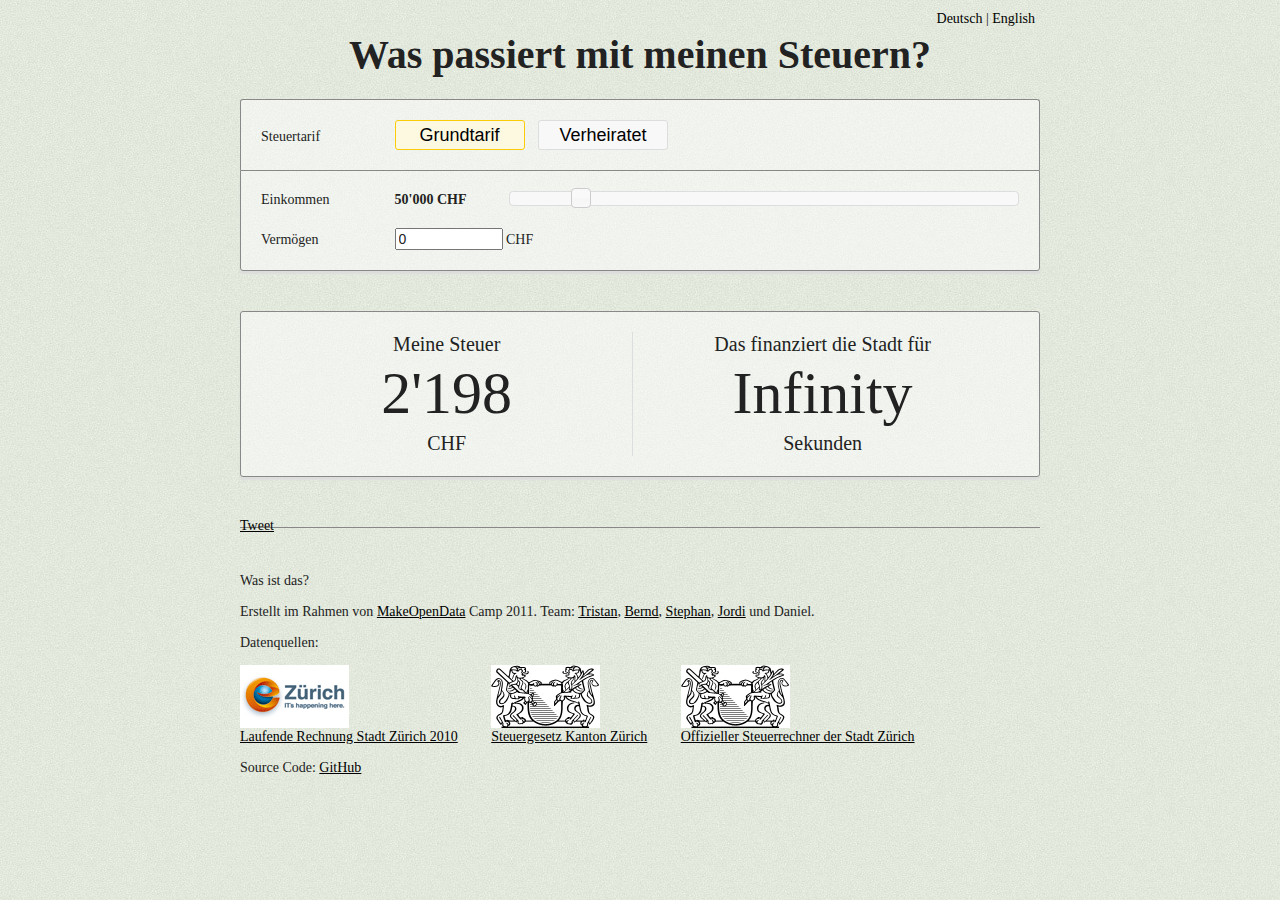
==== index.html @ 0a0dd1dc "Merge branch 'master' of gitorious.org:wheredidmytaxesgo/wheredidmytaxesgo" ====
<!DOCTYPE html>
<html class="no-js" lang="en">
    <head>
        <meta charset="utf-8">
        <meta http-equiv="X-UA-Compatible" content="IE=edge,chrome=1">

        <title class="t">Where Did My Taxes Go?</title>
        <meta name="description" content="">
        <meta name="viewport" content="width=device-width,initial-scale=1">

        <link rel="stylesheet" href="css/style.css">
        <link rel="stylesheet" href="css/ui-lightness/jquery-ui-1.8.16.custom.css" />
        <script src="js/libs/modernizr-2.0.6.min.js"></script>
    </head>
    <body>
        <noscript>You need to enable JavaScript to use this website.</noscript>
        <div id="container" class="hidden">
            <header>
                <div class="lang">
                    <a data-lang="de">Deutsch</a> |
                    <a data-lang="en">English</a>
                </div>
                <h1 class="t">Where Did My Taxes Go?</h1>
            </header>

            <div id="main" role="main">
                <div class="block marital">
                    <p>
                        <span class="block-head t">Civil Status</span>
                        <button id="single" class="selected t">Single</button>
                        <button id="married" class="t">Married</button>
                    </p>
                </div>
                <div class="block income">
                    <p>
                        <span class="t block-head">Income</span>
                        <input id="slider" type="number" min="10000" max="300000" step="1000" value="50000" />
                    </p>
                    <p class="capital">
                        <span class="t block-head">Assets</span>
                        <input id="capital" type="number" min="0" step="10000" value="0" />
                        CHF
                    </p>
                </div>

                <div class="block report">
                    <div class="taxes">
                        <p class="t">Annual Taxes</p>
                        <p id="taxes"></p>
                        <p>CHF</p>
                    </div>
                    <div class="time">
                        <p class="t">This Money Lasted The City For</p>
                        <div class="num">
                            <p id="time"></p>
                            <p class="t">sec</p>
                        </div>
                        <div class="graph"></div>
                    </div>
                </div>
                <div class="chart"></div>

                <div class="social">
                    <a href="https://twitter.com/share" class="twitter-share-button" data-count="horizontal">Tweet</a><script type="text/javascript" src="//platform.twitter.com/widgets.js"></script>

                    <div id="fb-root"></div>
                    <script>(function(d, s, id) {
                      var js, fjs = d.getElementsByTagName(s)[0];
                      if (d.getElementById(id)) {return;}
                      js = d.createElement(s); js.id = id;
                      js.src = "//connect.facebook.net/en_US/all.js#xfbml=1";
                      fjs.parentNode.insertBefore(js, fjs);
                    }(document, 'script', 'facebook-jssdk'));</script>

                    <div class="fb-like" data-href="http://wheredidmytaxesgo.nelm.io/" data-send="false" data-layout="button_count" data-width="200" data-show-faces="true"></div>

                    <!-- Place this tag where you want the +1 button to render -->
                    <g:plusone size="small" annotation="inline"></g:plusone>

                    <!-- Place this render call where appropriate -->
                    <script type="text/javascript">
                      (function() {
                        var po = document.createElement('script'); po.type = 'text/javascript'; po.async = true;
                        po.src = 'https://apis.google.com/js/plusone.js';
                        var s = document.getElementsByTagName('script')[0]; s.parentNode.insertBefore(po, s);
                      })();
                    </script>
                </div>
            </div>

            <footer>
                <p class="t">What is this?<p>
                <p class="t">This was done during the <a href="http://make.opendata.ch/">MakeOpenData</a> Camp 2011. Team: <a href="http://local.ch">Tristan</a>, <a href="http://en.wikipedia.org/wiki/Bernd_Fix">Bernd</a>, <a href="http://www.im.ethz.ch/people/karpischek">Stephan</a>, <a href="http://seld.be">Jordi</a> and Daniel.</p>
                <p class="t">Data Sources:</p>
                <p class="source"><a href="http://od.ifi.uzh.ch/package/laufende-rechnung-und-investitionsrechnung-2010"><img src="img/ezurich.gif" alt="eZurich" />Laufende Rechnung Stadt Zürich 2010</a></p>
                <p class="source"><a href="http://www.zh.ch/internet/de/rechtliche_grundlagen/gesetze/erlass.html?Open&Ordnr=631.1"><img src="img/zurich.gif" alt="Kanton Zürich" />Steuergesetz Kanton Zürich</a></p>
                <p class="source"><a href="http://www.steueramt.zh.ch/internet/finanzdirektion/ksta/de/steuerberechnung/stebe_natuerliche_personen/stst_normal.html"><img src="img/zurich.gif" alt="Stadtkanton Steueramt" />Offizieller Steuerrechner der Stadt Zürich</a></p>
                <p><span class="t">Source Code:</span> <a href="https://github.com/Seldaek/wheredidmytaxesgo">GitHub</a></p>
            </footer>
        </div>

        <script src="js/libs/jquery-1.6.4.min.js"></script>
        <script src="js/libs/d3-2.3.2.js"></script>
        <script src="js/libs/d3.layout-2.3.2.js"></script>
        <script src="js/libs/jquery-ui-1.8.16.custom.min.js"></script>
        <script src="js/libs/jquery-cookie.js"></script>
        <script src="js/libs/jquery-tr-1.1.min.js"></script>
        <script src="js/dict.js"></script>
        <script src="js/main.js"></script>
    </body>
</html>
---- css/style.css ----
/*
 * HTML5 Boilerplate
 *
 * What follows is the result of much research on cross-browser styling.
 * Credit left inline and big thanks to Nicolas Gallagher, Jonathan Neal,
 * Kroc Camen, and the H5BP dev community and team.
 */


/* =============================================================================
   HTML5 element display
   ========================================================================== */

article, aside, details, figcaption, figure, footer, header, hgroup, nav, section { display: block; }
audio[controls], canvas, video { display: inline-block; *display: inline; *zoom: 1; }


/* =============================================================================
   Base
   ========================================================================== */

/*
 * 1. Correct text resizing oddly in IE6/7 when body font-size is set using em units
 *    http://clagnut.com/blog/348/#c790
 * 2. Force vertical scrollbar in non-IE
 * 3. Remove Android and iOS tap highlight color to prevent entire container being highlighted
 *    www.yuiblog.com/blog/2010/10/01/quick-tip-customizing-the-mobile-safari-tap-highlight-color/
 * 4. Prevent iOS text size adjust on device orientation change, without disabling user zoom
 *    www.456bereastreet.com/archive/201012/controlling_text_size_in_safari_for_ios_without_disabling_user_zoom/
 */

html { font-size: 100%; overflow-y: scroll; -webkit-overflow-scrolling: touch; -webkit-tap-highlight-color: rgba(0,0,0,0); -webkit-text-size-adjust: 100%; -ms-text-size-adjust: 100%; }

body { margin: 0; font-size: 13px; line-height: 1.231; }

body, button, input, select, textarea { font-family: sans-serif; color: #222; }

/*
 * These selection declarations have to be separate
 * No text-shadow: twitter.com/miketaylr/status/12228805301
 * Also: hot pink!
 */

::-moz-selection { background: #9cb1b6; color: #fff; text-shadow: none; }
::selection { background: #9cb1b6; color: #fff; text-shadow: none; }


/* =============================================================================
   Links
   ========================================================================== */

a { color: #00e; }
a:visited { color: #551a8b; }
a:focus { outline: thin dotted; }

/* Improve readability when focused and hovered in all browsers: people.opera.com/patrickl/experiments/keyboard/test */
a:hover, a:active { outline: 0; }


/* =============================================================================
   Typography
   ========================================================================== */

abbr[title] { border-bottom: 1px dotted; }

b, strong { font-weight: bold; }

blockquote { margin: 1em 40px; }

dfn { font-style: italic; }

hr { display: block; height: 1px; border: 0; border-top: 1px solid #ccc; margin: 1em 0; padding: 0; }

ins { background: #ff9; color: #000; text-decoration: none; }

mark { background: #ff0; color: #000; font-style: italic; font-weight: bold; }

/* Redeclare monospace font family: en.wikipedia.org/wiki/User:Davidgothberg/Test59 */
pre, code, kbd, samp { font-family: monospace, monospace; _font-family: 'courier new', monospace; font-size: 1em; }

/* Improve readability of pre-formatted text in all browsers */
pre { white-space: pre; white-space: pre-wrap; word-wrap: break-word; }

q { quotes: none; }
q:before, q:after { content: ""; content: none; }

small { font-size: 85%; }

/* Position subscript and superscript content without affecting line-height: gist.github.com/413930 */
sub, sup { font-size: 75%; line-height: 0; position: relative; vertical-align: baseline; }
sup { top: -0.5em; }
sub { bottom: -0.25em; }


/* =============================================================================
   Lists
   ========================================================================== */

ul, ol { margin: 1em 0; padding: 0 0 0 40px; }
dd { margin: 0 0 0 40px; }
nav ul, nav ol { list-style: none; margin: 0; padding: 0; }


/* =============================================================================
   Embedded content
   ========================================================================== */

/*
 * Improve image quality when scaled in IE7
 * code.flickr.com/blog/2008/11/12/on-ui-quality-the-little-things-client-side-image-resizing/
 */

img { border: 0; -ms-interpolation-mode: bicubic; }

/*
 * Correct overflow displayed oddly in IE9
 */

svg:not(:root) {
    overflow: hidden;
}


/* =============================================================================
   Figures
   ========================================================================== */

figure { margin: 0; }


/* =============================================================================
   Forms
   ========================================================================== */

form { margin: 0; }
fieldset { border: 0; margin: 0; padding: 0; }

/*
 * 1. Correct color not inheriting in IE6/7/8/9
 * 2. Correct alignment displayed oddly in IE6/7
 */

legend { border: 0; *margin-left: -7px; padding: 0; }

/* Indicate that 'label' will shift focus to the associated form element */
label { cursor: pointer; }

/*
 * 1. Correct font-size not inheriting in all browsers
 * 2. Remove margins in FF3/4 S5 Chrome
 * 3. Define consistent vertical alignment display in all browsers
 */

button, input, select, textarea { font-size: 100%; margin: 0; vertical-align: baseline; *vertical-align: middle; }

/*
 * 1. Define line-height as normal to match FF3/4 (set using !important in the UA stylesheet)
 * 2. Correct inner spacing displayed oddly in IE6/7
 */

button, input { line-height: normal; *overflow: visible; }

/*
 * 1. Display hand cursor for clickable form elements
 * 2. Allow styling of clickable form elements in iOS
 */

button, input[type="button"], input[type="reset"], input[type="submit"] { cursor: pointer; -webkit-appearance: button; }

/*
 * Consistent box sizing and appearance
 */

input[type="checkbox"], input[type="radio"] { box-sizing: border-box; }
input[type="search"] { -moz-box-sizing: content-box; -webkit-box-sizing: content-box; box-sizing: content-box; }

/*
 * Remove inner padding and border in FF3/4
 * www.sitepen.com/blog/2008/05/14/the-devils-in-the-details-fixing-dojos-toolbar-buttons/
 */

button::-moz-focus-inner, input::-moz-focus-inner { border: 0; padding: 0; }

/* Remove default vertical scrollbar in IE6/7/8/9 */
textarea { overflow: auto; vertical-align: top; }

/* Colors for form validity */
input:valid, textarea:valid {  }
input:invalid, textarea:invalid { background-color: #f0dddd; }


/* =============================================================================
   Tables
   ========================================================================== */

table { border-collapse: collapse; border-spacing: 0; }


/* =============================================================================
   Primary styles
   Author:
   ========================================================================== */

body {
  background: url(../img/background.jpg);
}

#container {
  min-width: 480px;
  max-width: 800px;
  margin: auto;
  font-family: Verdana;
  font-size: 14px;
  position: relative;
}

h1 {
  text-align: center;
  font-size: 40px;
  margin: 30px 0 20px;
}

a, a:visited, a:hover {
  color: #000;
}

noscript {
  text-align: center;
  font-size: 20px;
  width: 500px;
  display: block;
  margin: 40px auto;
  padding: 20px;
  border: 2px solid #fbcb09;
  background: #fdf9e1;
  -webkit-border-radius: 3px;
  -moz-border-radius: 3px;
  border-radius: 3px;
}

.lang {
  position: absolute;
  right: 5px;
  top: -20px;
}

.lang a {
  cursor: pointer;
}

.block {
  border: 1px solid #888;
  padding: 20px;
  background: #fff;
  background: rgba(255,255,255,.5);
  -webkit-border-radius: 3px;
  -moz-border-radius: 3px;
  border-radius: 3px;
}

.block.marital {
  border-bottom: 0;
  -webkit-border-bottom-left-radius: 0;
  -moz-border-bottom-left-radius: 0;
  border-bottom-left-radius: 0;
  -webkit-border-bottom-right-radius: 0;
  -moz-border-bottom-right-radius: 0;
  border-bottom-right-radius: 0;
}

.block.income {
  -webkit-border-top-left-radius: 0;
  -moz-border-top-left-radius: 0;
  border-top-left-radius: 0;
  -webkit-border-top-right-radius: 0;
  -moz-border-top-right-radius: 0;
  border-top-right-radius: 0;
}

.block.income, .block.report {
  box-shadow: 0 3px 2px #ddd;
}

.block .capital {
  margin-top: 20px;
}
.block-head {
  width: 130px;
  display: inline-block;
}

.block.report {
  margin-top: 40px;
}

.block p {
  margin: 0;
}
#slider {
  float: right;
  width: 67%;
}
#income {
  font-weight: bold;
  display: inline-block;
}
#capital {
  width: 100px;
}

.block .taxes, .block .time {
  width: 49%;
  display: inline-block;
  text-align: center;
  font-size: 20px;
}

#taxes, #time {
  font-size: 60px;
}

.block .taxes {
  border-right: 1px solid #ddd;
}

button {
  width: 130px;
  height: 30px;
  font-size: 18px;
  display: block;
  background: #f8f8f8;
  color: #000;
  border: 1px solid #ddd;
  -webkit-border-radius: 3px;
  -moz-border-radius: 3px;
  border-radius: 3px;
}

button.selected {
  border-color: #fbcb09;
  background: #fdf9e1;
}

.marital button {
  display: inline-block;
  margin-right: 10px;
}

.chart {
  margin-top: 40px;
}
.chart p {
  margin: 2px 0;
}

.bar-chart .label {
  display: inline-block;
  width: 80px;
  text-align: right;
  margin-right: 10px;
}

.social {
  margin-top: 40px;
}

.twitter-share-button {
  float: left;
}

footer {
  border-top: 1px solid #888;
  margin-top: 50px;
  padding-top: 30px;
}

footer .source {
  margin: 0 30px 0 0;
  display: inline-block;
}

footer .source img {
  display: block;
}

.bar-chart {
  padding-left: 65px;
}

.bar-chart div {
  color: #000;
  white-space: pre;
  position: relative;
}

.bar-chart div.head {
  cursor: pointer;
}

.bar-chart .head {
  font: 12px sans-serif;
  background-color: #97dfe8;
  margin: 5px 0px 0px 0px;
}

.bar-chart .head .legend {
  padding: 10px;
}

.bar-chart .sub {
  font: 10px sans-serif;
  display: none;
  background-color: #b7dfec;
  margin: 1px 0;
}

.bar-chart div span {
  position: absolute;
  left: -65px;
  top: 11px;
}

.bar-chart .sub span {
  top: 4px;
}

.bar-chart .sub .legend {
  padding: 3px;
}


/* =============================================================================
   Non-semantic helper classes
   Please define your styles before this section.
   ========================================================================== */

/* For image replacement */
.ir { display: block; text-indent: -999em; overflow: hidden; background-repeat: no-repeat; text-align: left; direction: ltr; }
.ir br { display: none; }

/* Hide for both screenreaders and browsers:
   css-discuss.incutio.com/wiki/Screenreader_Visibility */
.hidden { display: none; visibility: hidden; }

/* Hide only visually, but have it available for screenreaders: by Jon Neal.
  www.webaim.org/techniques/css/invisiblecontent/  &  j.mp/visuallyhidden */
.visuallyhidden { border: 0; clip: rect(0 0 0 0); height: 1px; margin: -1px; overflow: hidden; padding: 0; position: absolute; width: 1px; }

/* Extends the .visuallyhidden class to allow the element to be focusable when navigated to via the keyboard: drupal.org/node/897638 */
.visuallyhidden.focusable:active, .visuallyhidden.focusable:focus { clip: auto; height: auto; margin: 0; overflow: visible; position: static; width: auto; }

/* Hide visually and from screenreaders, but maintain layout */
.invisible { visibility: hidden; }

/* Contain floats: nicolasgallagher.com/micro-clearfix-hack/ */
.clearfix:before, .clearfix:after { content: ""; display: table; }
.clearfix:after { clear: both; }
.clearfix { zoom: 1; }



/* =============================================================================
   PLACEHOLDER Media Queries for Responsive Design.
   These override the primary ('mobile first') styles
   Modify as content requires.
   ========================================================================== */

@media only screen and (min-width: 480px) {
  /* Style adjustments for viewports 480px and over go here */

}

@media only screen and (min-width: 768px) {
  /* Style adjustments for viewports 768px and over go here */

}


/* =============================================================================
   Print styles.
   Inlined to avoid required HTTP connection: www.phpied.com/delay-loading-your-print-css/
   ========================================================================== */

@media print {
  * { background: transparent !important; color: black !important; text-shadow: none !important; filter:none !important; -ms-filter: none !important; } /* Black prints faster: sanbeiji.com/archives/953 */
  a, a:visited { color: #444 !important; text-decoration: underline; }
  a[href]:after { content: " (" attr(href) ")"; }
  abbr[title]:after { content: " (" attr(title) ")"; }
  .ir a:after, a[href^="javascript:"]:after, a[href^="#"]:after { content: ""; }  /* Don't show links for images, or javascript/internal links */
  pre, blockquote { border: 1px solid #999; page-break-inside: avoid; }
  thead { display: table-header-group; } /* css-discuss.incutio.com/wiki/Printing_Tables */
  tr, img { page-break-inside: avoid; }
  img { max-width: 100% !important; }
  @page { margin: 0.5cm; }
  p, h2, h3 { orphans: 3; widows: 3; }
  h2, h3{ page-break-after: avoid; }
}
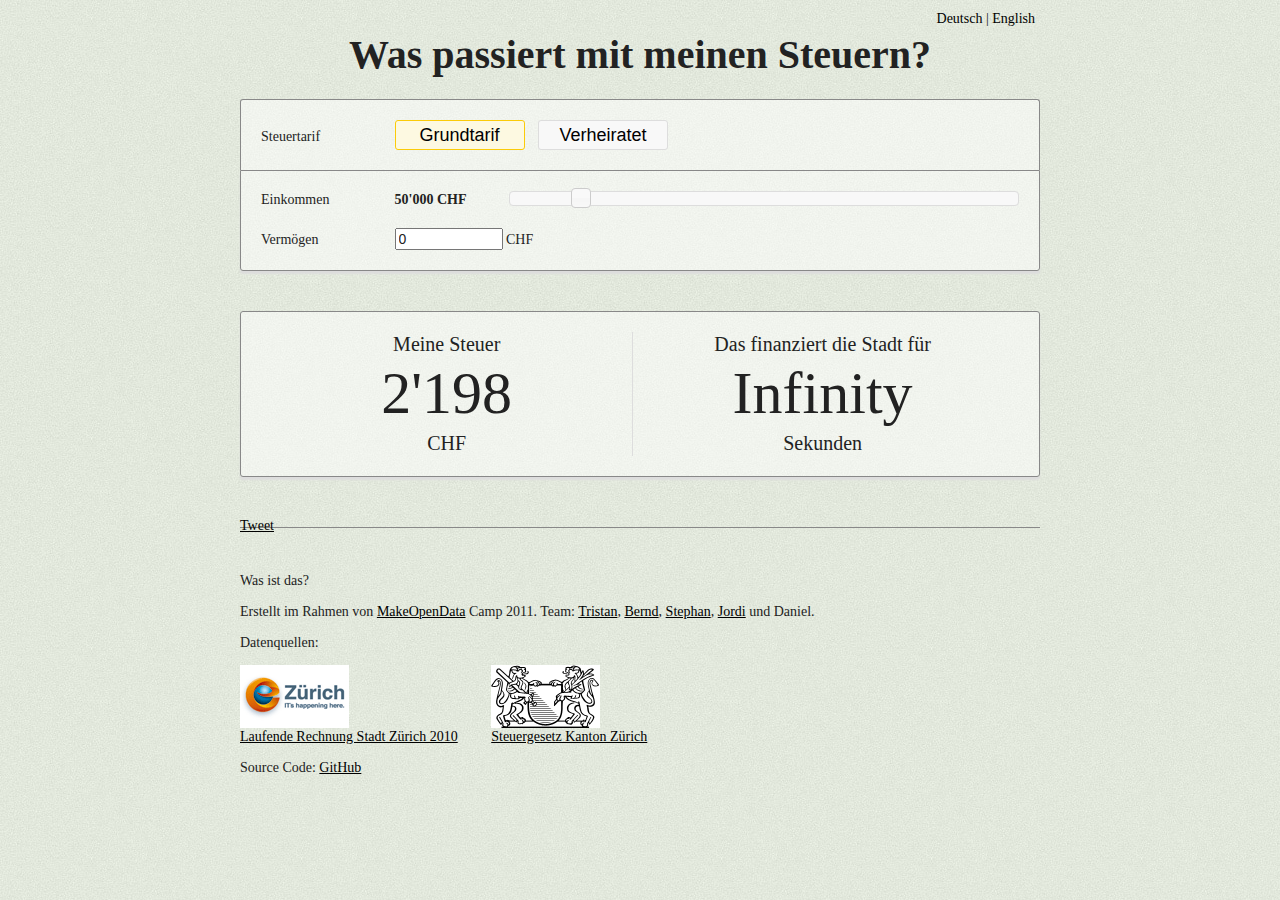
==== commit cdc31ae3: "Remove third logo" ====
--- a/index.html
+++ b/index.html
@@ -94,7 +94,7 @@
                 <p class="t">Data Sources:</p>
                 <p class="source"><a href="http://od.ifi.uzh.ch/package/laufende-rechnung-und-investitionsrechnung-2010"><img src="img/ezurich.gif" alt="eZurich" />Laufende Rechnung Stadt Zürich 2010</a></p>
                 <p class="source"><a href="http://www.zh.ch/internet/de/rechtliche_grundlagen/gesetze/erlass.html?Open&Ordnr=631.1"><img src="img/zurich.gif" alt="Kanton Zürich" />Steuergesetz Kanton Zürich</a></p>
-                <p class="source"><a href="http://www.steueramt.zh.ch/internet/finanzdirektion/ksta/de/steuerberechnung/stebe_natuerliche_personen/stst_normal.html"><img src="img/zurich.gif" alt="Stadtkanton Steueramt" />Offizieller Steuerrechner der Stadt Zürich</a></p>
+                <!--<p class="source"><a href="http://www.steueramt.zh.ch/internet/finanzdirektion/ksta/de/steuerberechnung/stebe_natuerliche_personen/stst_normal.html"><img src="img/zurich.gif" alt="Stadtkanton Steueramt" />Offizieller Steuerrechner der Stadt Zürich</a></p>-->
                 <p><span class="t">Source Code:</span> <a href="https://github.com/Seldaek/wheredidmytaxesgo">GitHub</a></p>
             </footer>
         </div>
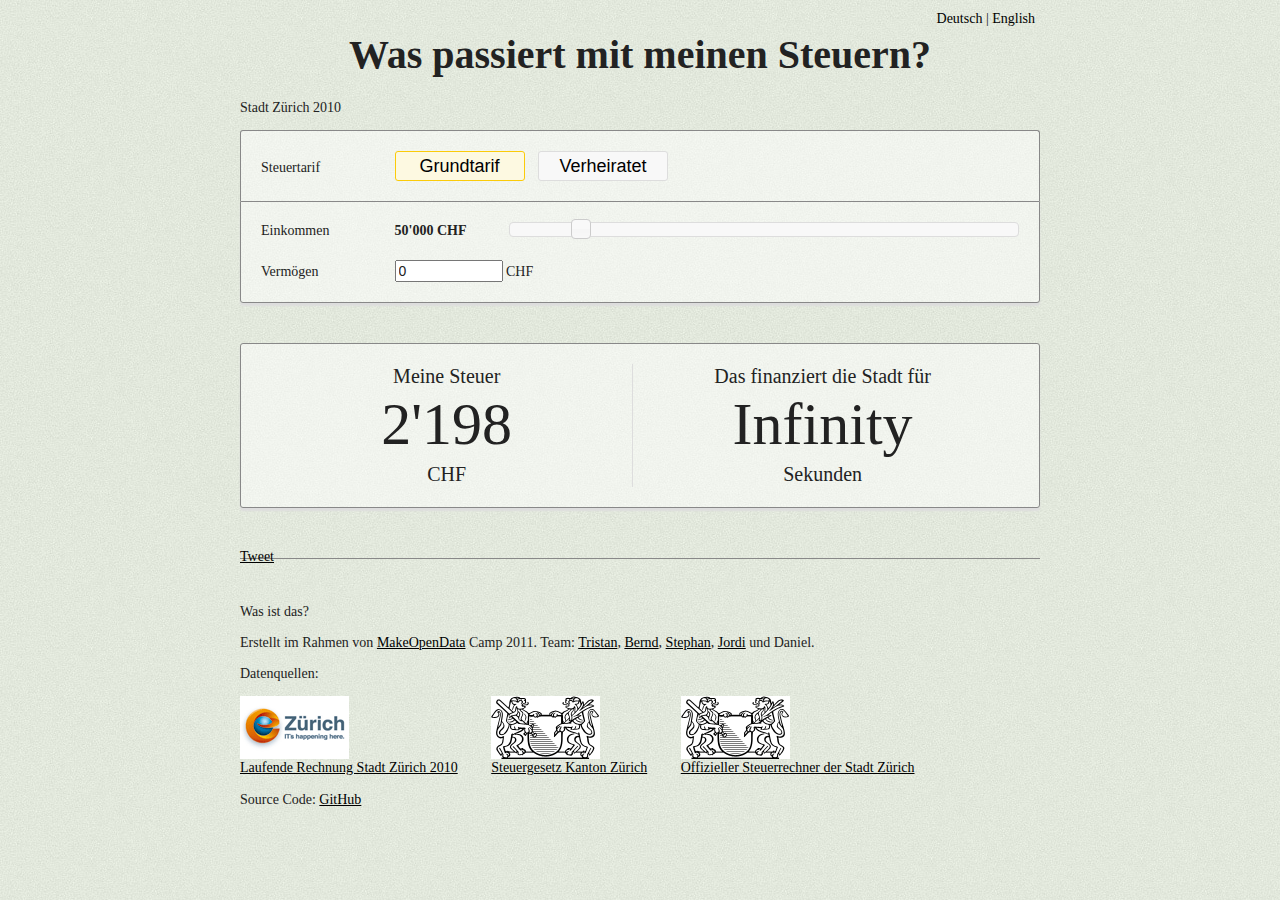
==== commit 37fff6e9: "Added city of zürich in the header" ====
--- a/index.html
+++ b/index.html
@@ -21,6 +21,7 @@
                     <a data-lang="en">English</a>
                 </div>
                 <h1 class="t">Where Did My Taxes Go?</h1>
+                <p class="t">City of Zürich 2010</p>
             </header>
 
             <div id="main" role="main">
@@ -94,14 +95,14 @@
                 <p class="t">Data Sources:</p>
                 <p class="source"><a href="http://od.ifi.uzh.ch/package/laufende-rechnung-und-investitionsrechnung-2010"><img src="img/ezurich.gif" alt="eZurich" />Laufende Rechnung Stadt Zürich 2010</a></p>
                 <p class="source"><a href="http://www.zh.ch/internet/de/rechtliche_grundlagen/gesetze/erlass.html?Open&Ordnr=631.1"><img src="img/zurich.gif" alt="Kanton Zürich" />Steuergesetz Kanton Zürich</a></p>
-                <!--<p class="source"><a href="http://www.steueramt.zh.ch/internet/finanzdirektion/ksta/de/steuerberechnung/stebe_natuerliche_personen/stst_normal.html"><img src="img/zurich.gif" alt="Stadtkanton Steueramt" />Offizieller Steuerrechner der Stadt Zürich</a></p>-->
+                <p class="source"><a href="http://www.steueramt.zh.ch/internet/finanzdirektion/ksta/de/steuerberechnung/stebe_natuerliche_personen/stst_normal.html"><img src="img/zurich.gif" alt="Stadtkanton Steueramt" />Offizieller Steuerrechner der Stadt Zürich</a></p>
                 <p><span class="t">Source Code:</span> <a href="https://github.com/Seldaek/wheredidmytaxesgo">GitHub</a></p>
             </footer>
         </div>
 
-        <script src="js/libs/jquery-1.6.4.min.js"></script>
         <script src="js/libs/d3-2.3.2.js"></script>
         <script src="js/libs/d3.layout-2.3.2.js"></script>
+        <script src="js/libs/jquery-1.6.2.min.js"></script>
         <script src="js/libs/jquery-ui-1.8.16.custom.min.js"></script>
         <script src="js/libs/jquery-cookie.js"></script>
         <script src="js/libs/jquery-tr-1.1.min.js"></script>
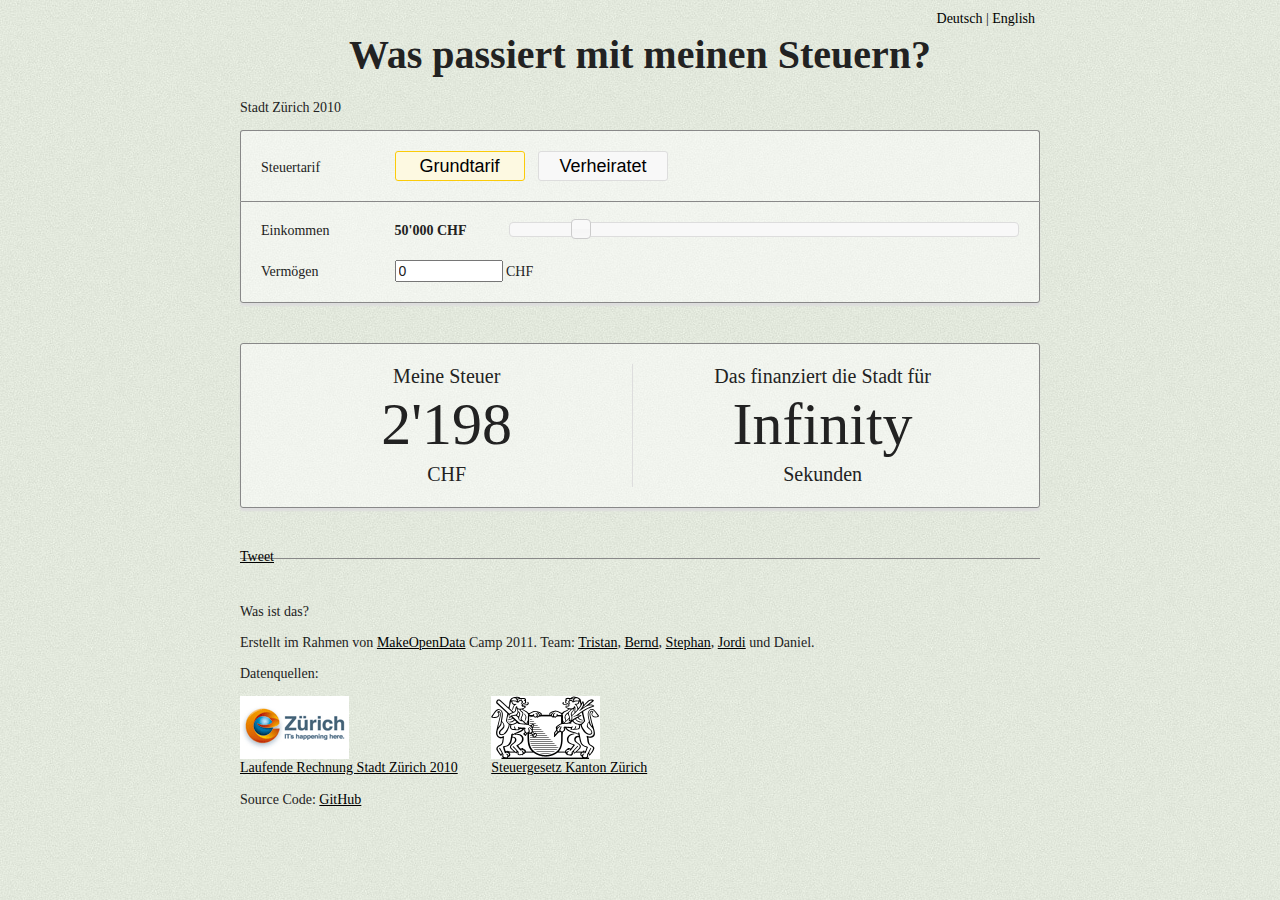
==== commit a6db87a7: "Merge branch 'master' of gitorious:wheredidmytaxesgo/wheredidmytaxesgo" ====
--- a/index.html
+++ b/index.html
@@ -95,14 +95,14 @@
                 <p class="t">Data Sources:</p>
                 <p class="source"><a href="http://od.ifi.uzh.ch/package/laufende-rechnung-und-investitionsrechnung-2010"><img src="img/ezurich.gif" alt="eZurich" />Laufende Rechnung Stadt Zürich 2010</a></p>
                 <p class="source"><a href="http://www.zh.ch/internet/de/rechtliche_grundlagen/gesetze/erlass.html?Open&Ordnr=631.1"><img src="img/zurich.gif" alt="Kanton Zürich" />Steuergesetz Kanton Zürich</a></p>
-                <p class="source"><a href="http://www.steueramt.zh.ch/internet/finanzdirektion/ksta/de/steuerberechnung/stebe_natuerliche_personen/stst_normal.html"><img src="img/zurich.gif" alt="Stadtkanton Steueramt" />Offizieller Steuerrechner der Stadt Zürich</a></p>
+                <!--<p class="source"><a href="http://www.steueramt.zh.ch/internet/finanzdirektion/ksta/de/steuerberechnung/stebe_natuerliche_personen/stst_normal.html"><img src="img/zurich.gif" alt="Stadtkanton Steueramt" />Offizieller Steuerrechner der Stadt Zürich</a></p>-->
                 <p><span class="t">Source Code:</span> <a href="https://github.com/Seldaek/wheredidmytaxesgo">GitHub</a></p>
             </footer>
         </div>
 
+        <script src="js/libs/jquery-1.6.4.min.js"></script>
         <script src="js/libs/d3-2.3.2.js"></script>
         <script src="js/libs/d3.layout-2.3.2.js"></script>
-        <script src="js/libs/jquery-1.6.2.min.js"></script>
         <script src="js/libs/jquery-ui-1.8.16.custom.min.js"></script>
         <script src="js/libs/jquery-cookie.js"></script>
         <script src="js/libs/jquery-tr-1.1.min.js"></script>
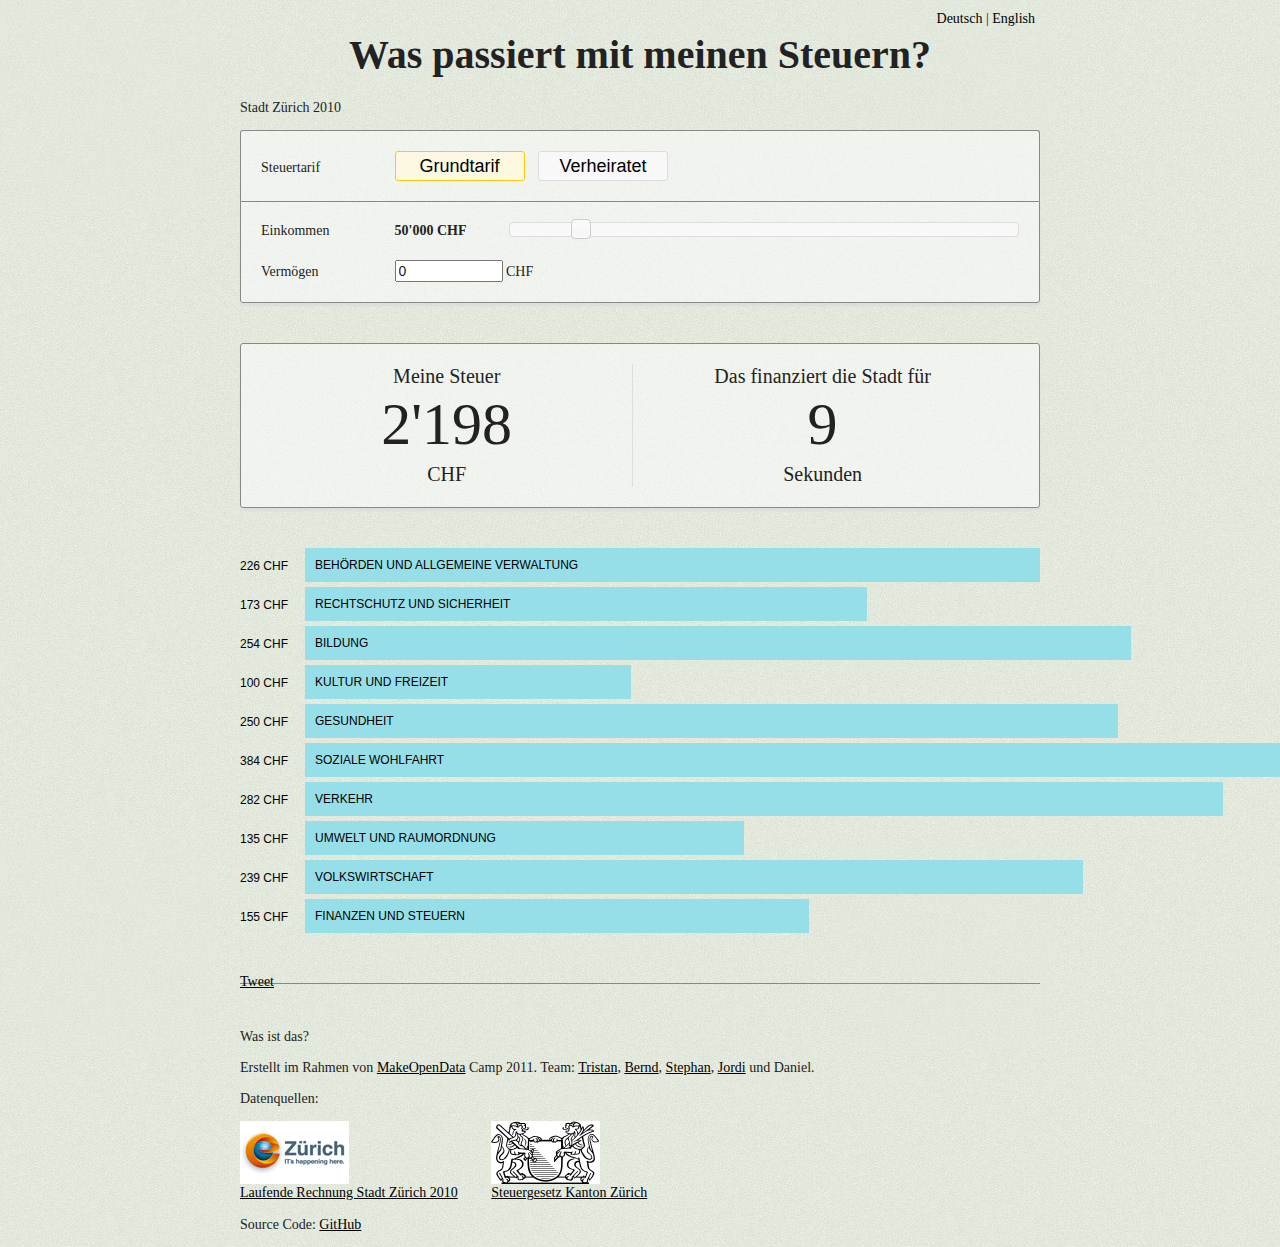
==== commit ba34f22b: "Fix bug in IE<=8" ====
--- a/index.html
+++ b/index.html
@@ -4,7 +4,7 @@
         <meta charset="utf-8">
         <meta http-equiv="X-UA-Compatible" content="IE=edge,chrome=1">
 
-        <title class="t">Where Did My Taxes Go?</title>
+        <title>Where Did My Taxes Go?</title>
         <meta name="description" content="">
         <meta name="viewport" content="width=device-width,initial-scale=1">
 
@@ -108,5 +108,17 @@
         <script src="js/libs/jquery-tr-1.1.min.js"></script>
         <script src="js/dict.js"></script>
         <script src="js/main.js"></script>
+
+        <script type="text/javascript">
+          var _gaq = _gaq || [];
+          _gaq.push(['_setAccount', 'UA-26060255-1']);
+          _gaq.push(['_trackPageview']);
+
+          (function() {
+            var ga = document.createElement('script'); ga.type = 'text/javascript'; ga.async = true;
+            ga.src = ('https:' == document.location.protocol ? 'https://ssl' : 'http://www') + '.google-analytics.com/ga.js';
+            var s = document.getElementsByTagName('script')[0]; s.parentNode.insertBefore(ga, s);
+          })();
+        </script>
     </body>
 </html>
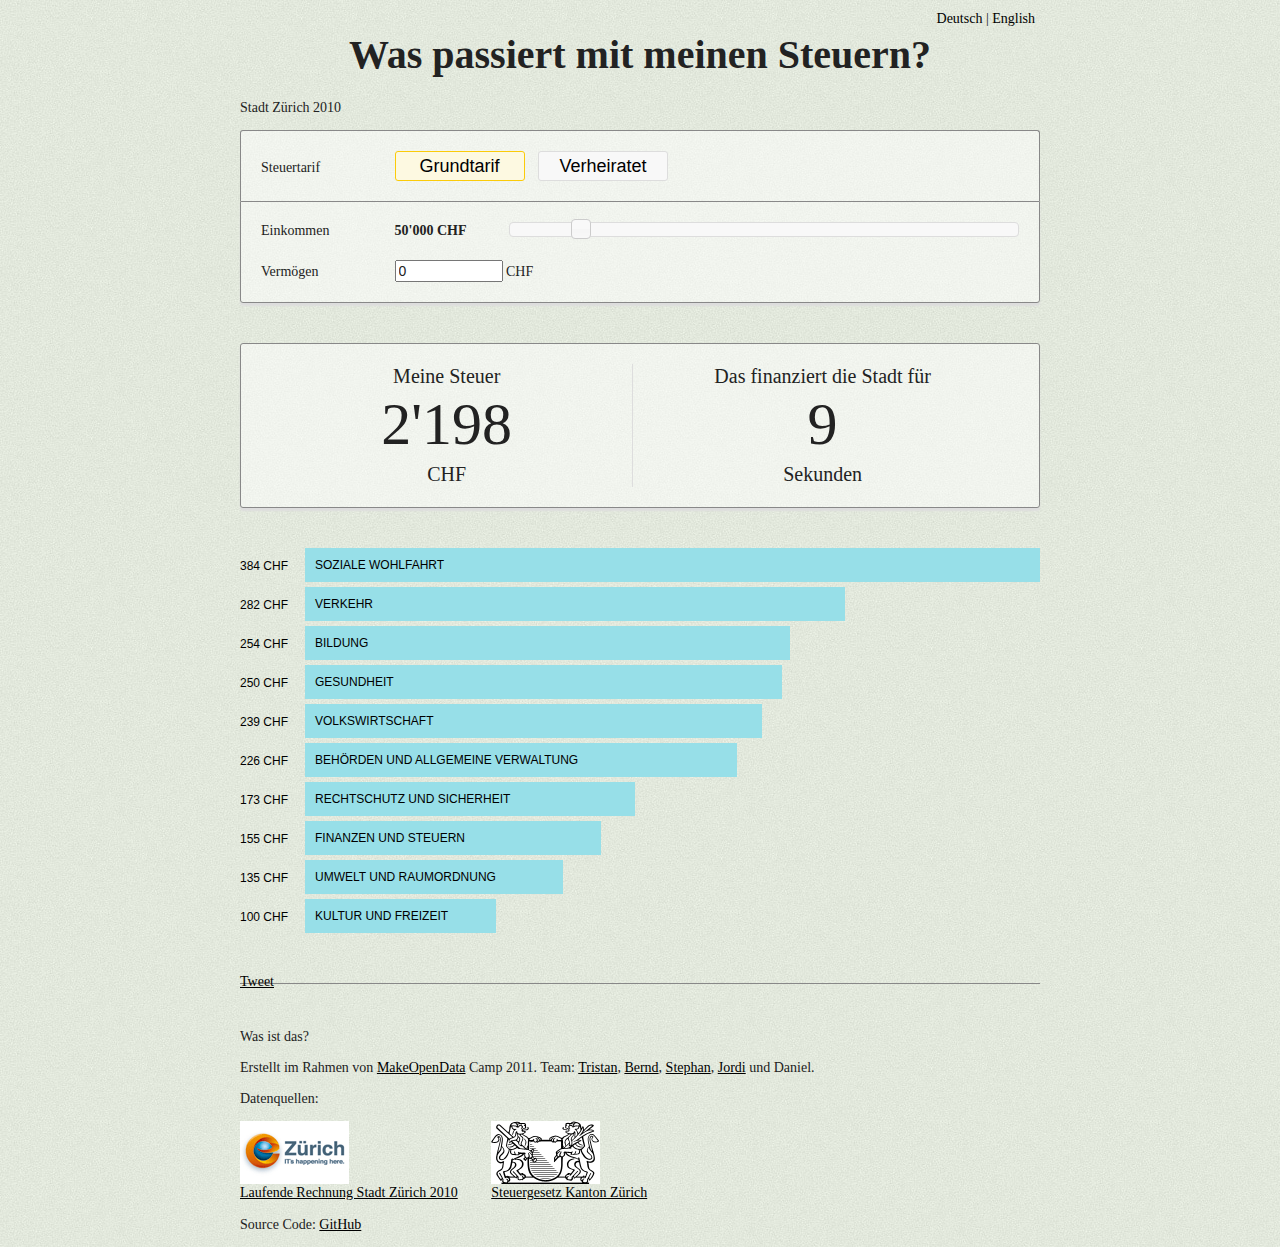
==== commit 19f50690: "Add support for IE8" ====
--- a/index.html
+++ b/index.html
@@ -14,6 +14,9 @@
     </head>
     <body>
         <noscript>You need to enable JavaScript to use this website.</noscript>
+        <!--[if lte IE 8 ]>
+        <script>document.getElementsByTagName('noscript')[0].style.display = 'none';</script>
+        <![endif]-->
         <div id="container" class="hidden">
             <header>
                 <div class="lang">
@@ -23,6 +26,7 @@
                 <h1 class="t">Where Did My Taxes Go?</h1>
                 <p class="t">City of Zürich 2010</p>
             </header>
+            <!--[if lte IE 7 ]><p>This pages requires Internet Explorer version 8+ or <a href="http://www.mozilla.org/firefox/?from=getfirefox">any</a> <a href="http://www.google.com/chrome">other</a> browser to run, sorry for the inconvenience.</p><![endif]-->
 
             <div id="main" role="main">
                 <div class="block marital">
